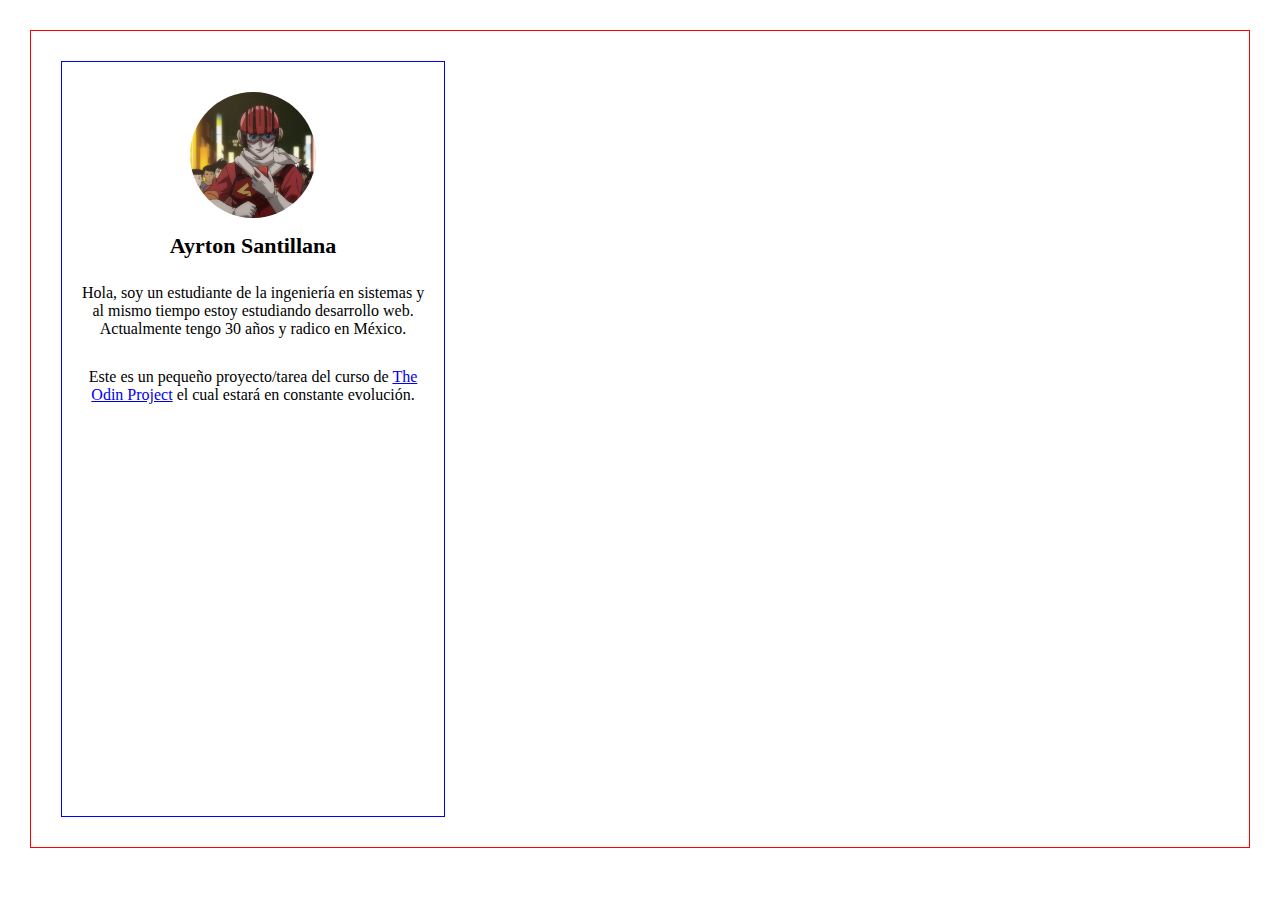
==== index.html @ d9022c9e "Se agregó side con perfil, nombre y pequeña descripcion" ====
<!DOCTYPE html>
<html lang="es">
<head>
    <meta charset="UTF-8">
    <meta name="viewport" content="width=device-width, initial-scale=1.0">
    <title>Odin Recipes V2</title>
    <link rel="stylesheet" href="estilos.css">
</head>
<body>
    <div class="contenedor">
        <aside>
            <img class="profile" src="/img/Profile.jpeg" alt="Samura Flamenco">
            <p class="name">Ayrton Santillana</p>
            <p class="bio">Hola, soy un estudiante de la ingeniería en sistemas y al mismo tiempo estoy estudiando desarrollo web. Actualmente tengo 30 años y radico en México.</p>
            <p class="bio">Este es un pequeño proyecto/tarea del curso de <a href="https://www.theodinproject.com/">The Odin Project</a> el cual estará en constante evolución.</p>
        </aside>
    </div>
</body>
</html>
---- estilos.css ----
*{
    margin: 0;
    padding: 0;
    box-sizing: content-box;
}

.contenedor{
    display: flex;
    margin: 30px;
    padding: 30px;
    border: 1px solid red;
    height: 84vh;
}

aside{
    border: 1px solid blue;
    display: flex;
    flex-direction: column;
    align-items: center;
    width: 33%;
}

.profile{
    width: 33%;
    border-radius: 50%;
    margin: 30px 0 15px;
}

.name{
    font-weight: 600;
    font-size: 22px;
    margin-bottom: 10px;
}

.bio{
    padding: 10px;
    margin: 5px 10px;
    text-align: center;
}
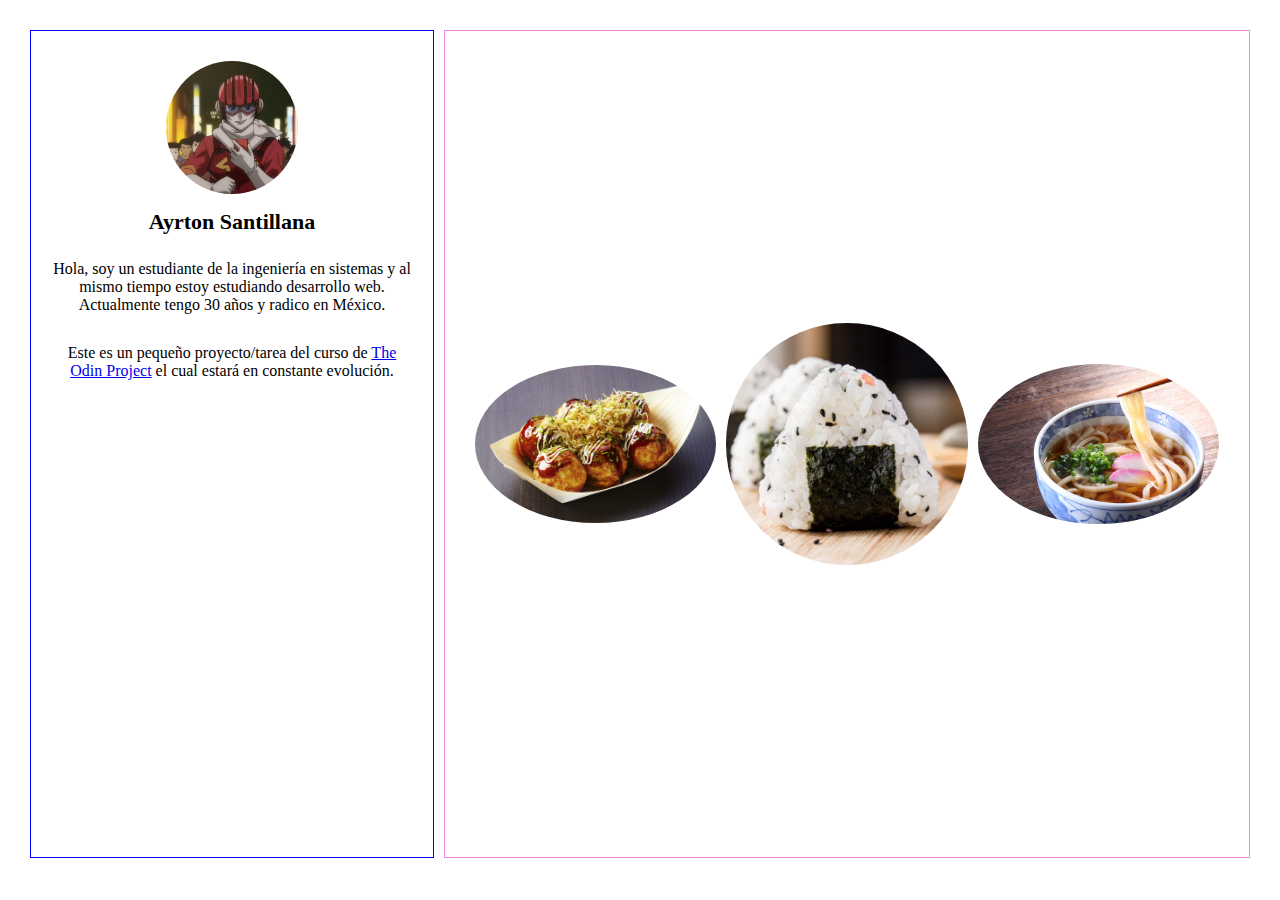
==== commit e9c47e70: "Se agregaron las recetas" ====
--- a/index.html
+++ b/index.html
@@ -14,6 +14,11 @@
             <p class="bio">Hola, soy un estudiante de la ingeniería en sistemas y al mismo tiempo estoy estudiando desarrollo web. Actualmente tengo 30 años y radico en México.</p>
             <p class="bio">Este es un pequeño proyecto/tarea del curso de <a href="https://www.theodinproject.com/">The Odin Project</a> el cual estará en constante evolución.</p>
         </aside>
+        <main class="recetas">
+            <img class="comida" src="/img/takoyaki.jpeg" alt="Takoyaki">
+            <img src="/img/onigiri.jpg" alt="Onigiri" class="comida">
+            <img src="/img/udon.jpeg" alt="Udon" class="comida">
+        </main>
     </div>
 </body>
 </html>--- a/estilos.css
+++ b/estilos.css
@@ -6,12 +6,12 @@
 
 .contenedor{
     display: flex;
-    margin: 30px;
     padding: 30px;
-    border: 1px solid red;
-    height: 84vh;
+    height: 92vh;
+    gap: 10px;
 }
 
+/* Side perfil */
 aside{
     border: 1px solid blue;
     display: flex;
@@ -36,4 +36,18 @@
     padding: 10px;
     margin: 5px 10px;
     text-align: center;
+}
+
+.recetas{
+    border: 1px solid violet;
+    width: 66%;
+    display: flex;
+    justify-content: center;
+    align-items: center;
+    gap: 10px;
+}
+
+.comida{
+    width: 30%;
+    border-radius: 50%;
 }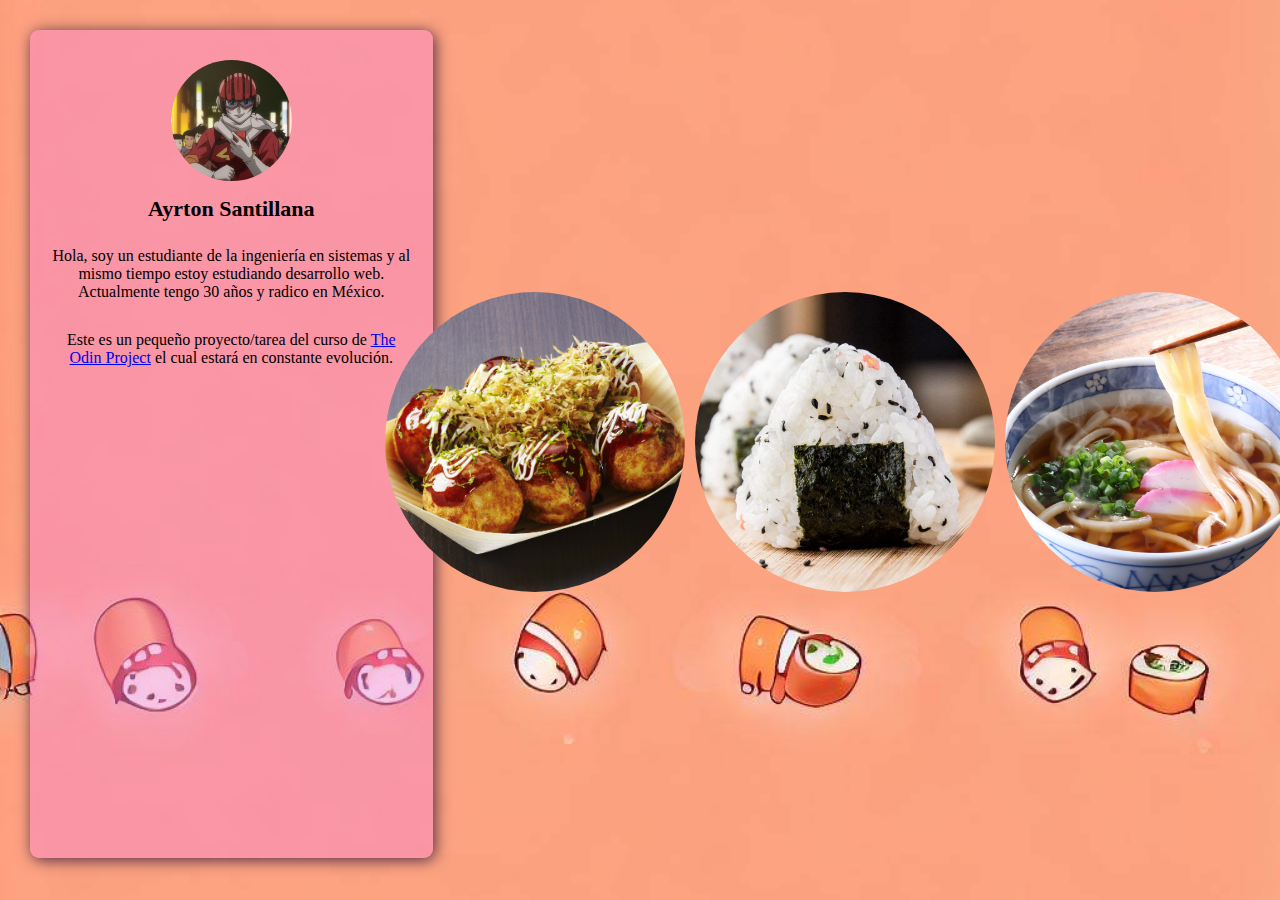
==== commit 9778bb06: "Se dieron estilos a index.html" ====
--- a/index.html
+++ b/index.html
@@ -15,10 +15,9 @@
             <p class="bio">Este es un pequeño proyecto/tarea del curso de <a href="https://www.theodinproject.com/">The Odin Project</a> el cual estará en constante evolución.</p>
         </aside>
         <main class="recetas">
-            <img class="comida" src="/img/takoyaki.jpeg" alt="Takoyaki">
-            <img src="/img/onigiri.jpg" alt="Onigiri" class="comida">
-            <img src="/img/udon.jpeg" alt="Udon" class="comida">
-        </main>
+            <a href="/recetas/takoyaki.html"><img class="comida" src="/img/takoyaki.jpeg" alt="Takoyaki"></a>
+            <a href="/recetas/onigiri.html"><img src="/img/onigiri.jpg" alt="Onigiri" class="comida"></a>
+            <a href="/recetas/udon.html"><img src="/img/udon.jpeg" alt="Udon" class="comida"></a>
     </div>
 </body>
 </html>--- a/estilos.css
+++ b/estilos.css
@@ -2,6 +2,13 @@
     margin: 0;
     padding: 0;
     box-sizing: content-box;
+}
+
+body{
+    background-image: url(/img/fondo.jpeg);
+    background-repeat: no-repeat;
+    background-size: cover;
+    background-position: 0%;
 }
 
 .contenedor{
@@ -13,15 +20,17 @@
 
 /* Side perfil */
 aside{
-    border: 1px solid blue;
     display: flex;
     flex-direction: column;
     align-items: center;
     width: 33%;
+    background: rgba(246, 133, 214, 0.436);
+    border-radius: 9px;
+    box-shadow: 2px 2px 15px rgb(78, 41, 67);
 }
 
 .profile{
-    width: 33%;
+    width: 30%;
     border-radius: 50%;
     margin: 30px 0 15px;
 }
@@ -39,7 +48,6 @@
 }
 
 .recetas{
-    border: 1px solid violet;
     width: 66%;
     display: flex;
     justify-content: center;
@@ -48,6 +56,12 @@
 }
 
 .comida{
-    width: 30%;
+    width: 300px;
     border-radius: 50%;
-}+}
+
+.comida:hover{
+    cursor: pointer;
+    opacity: .75;
+}
+
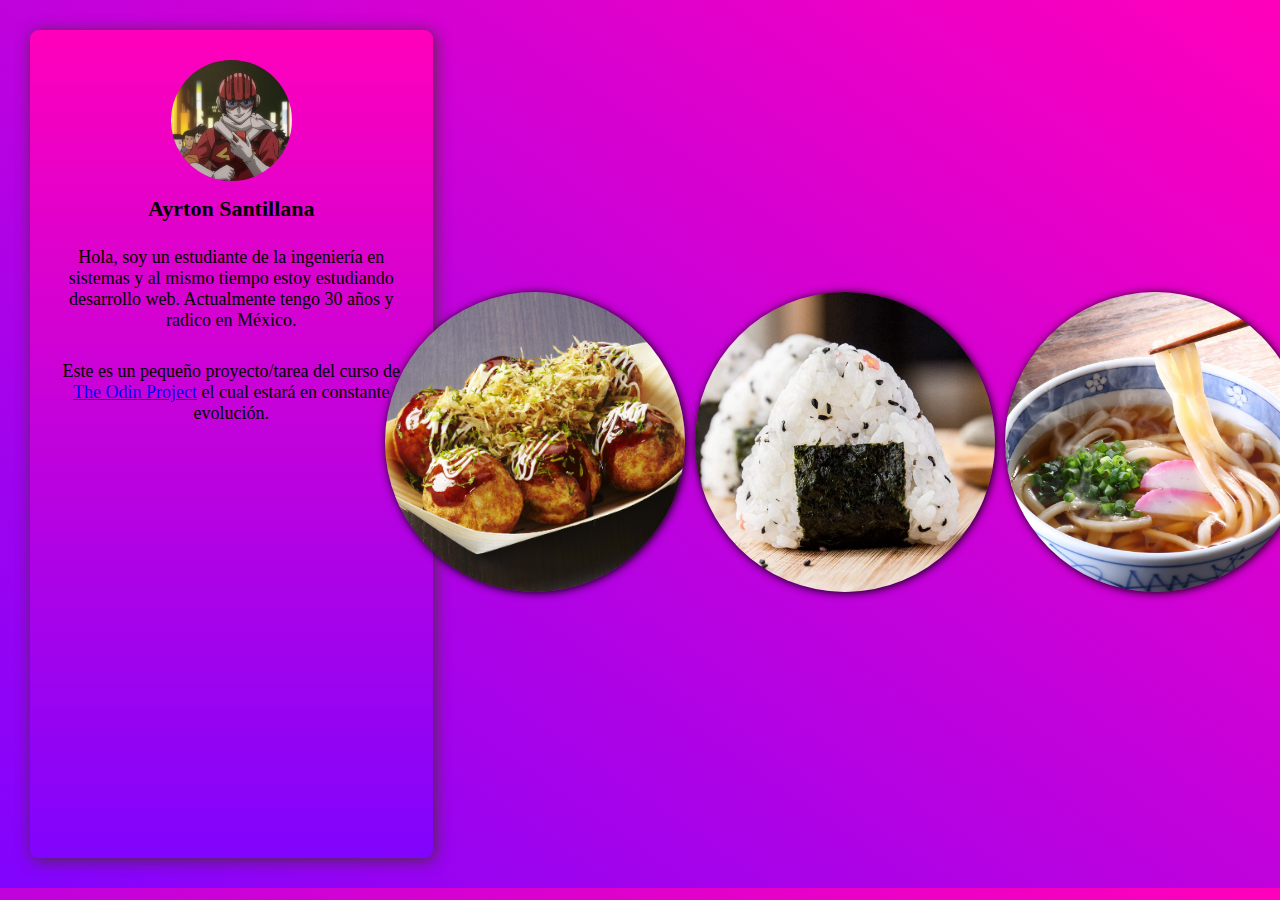
==== commit a7420961: "Se cambió el fondo, se terminó takoyaki.html" ====
--- a/index.html
+++ b/index.html
@@ -12,7 +12,7 @@
             <img class="profile" src="/img/Profile.jpeg" alt="Samura Flamenco">
             <p class="name">Ayrton Santillana</p>
             <p class="bio">Hola, soy un estudiante de la ingeniería en sistemas y al mismo tiempo estoy estudiando desarrollo web. Actualmente tengo 30 años y radico en México.</p>
-            <p class="bio">Este es un pequeño proyecto/tarea del curso de <a href="https://www.theodinproject.com/">The Odin Project</a> el cual estará en constante evolución.</p>
+            <p class="bio">Este es un pequeño proyecto/tarea del curso de <a href="https://www.theodinproject.com/" target="_blank">The Odin Project</a> el cual estará en constante evolución.</p>
         </aside>
         <main class="recetas">
             <a href="/recetas/takoyaki.html"><img class="comida" src="/img/takoyaki.jpeg" alt="Takoyaki"></a>
--- a/estilos.css
+++ b/estilos.css
@@ -5,10 +5,7 @@
 }
 
 body{
-    background-image: url(/img/fondo.jpeg);
-    background-repeat: no-repeat;
-    background-size: cover;
-    background-position: 0%;
+    background-image: linear-gradient(to top right, rgb(129, 4, 253), rgb(255, 0, 187))
 }
 
 .contenedor{
@@ -24,7 +21,7 @@
     flex-direction: column;
     align-items: center;
     width: 33%;
-    background: rgba(246, 133, 214, 0.436);
+    background-image: linear-gradient(to top, rgb(129, 4, 253), rgb(255, 0, 187));
     border-radius: 9px;
     box-shadow: 2px 2px 15px rgb(78, 41, 67);
 }
@@ -45,6 +42,7 @@
     padding: 10px;
     margin: 5px 10px;
     text-align: center;
+    font-size: 18px;
 }
 
 .recetas{
@@ -58,6 +56,7 @@
 .comida{
     width: 300px;
     border-radius: 50%;
+    box-shadow: 1px 1px 8px black;
 }
 
 .comida:hover{
